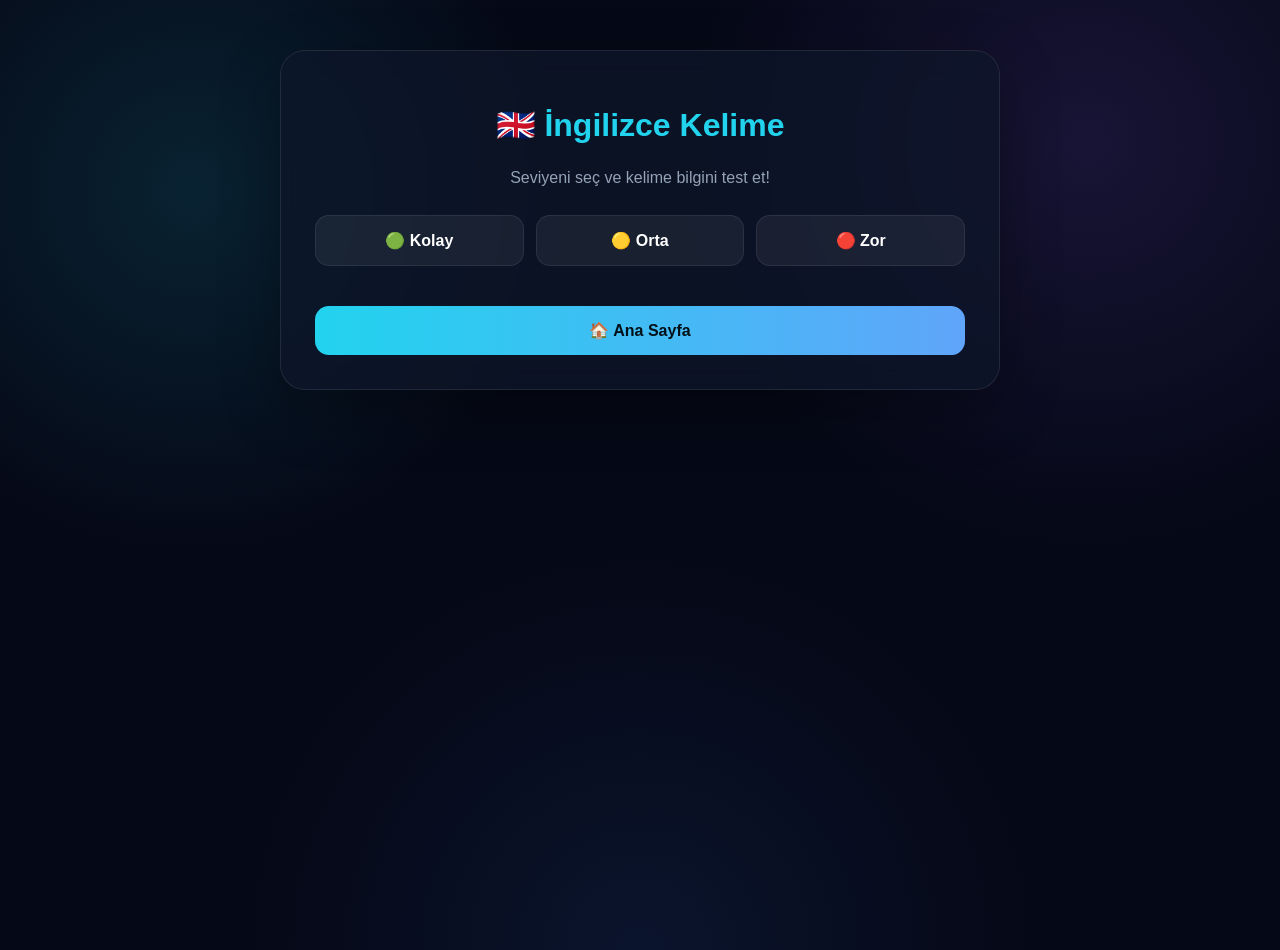
==== english.html @ bf7d25d9 "İlk sürüm" ====
<!DOCTYPE html>
<html lang="tr">
<head>
<meta charset="UTF-8">
<meta
    name="viewport"
    content="width=device-width, initial-scale=1.0">
<title>İngilizce Kelime 🇬🇧</title>
<link
    rel="stylesheet"
    href="style.css">
<style>
.level-select {
    display: grid;
    grid-template-columns: repeat(3, 1fr);
    gap: 12px;
    margin: 25px 0;
}
.level-btn {
    background: rgba(255,255,255,0.06);
    color: white;
    border: 1px solid rgba(255,255,255,0.08);
}
.level-btn:hover {
    border-color: #22d3ee;
    background: rgba(34,211,238,0.10);
}
.level-btn.active {
    background: linear-gradient(
        90deg,
        #22d3ee,
        #60a5fa
    );
    color: #031018;
}
.word-box {
    text-align: center;
    padding: 30px 20px;
    margin-bottom: 25px;
    border-radius: 20px;
    background: rgba(255,255,255,0.045);
    border: 1px solid rgba(255,255,255,0.08);
}
.word {
    font-size: 38px;
    font-weight: 800;
    color: #22d3ee;
}
.word-info {
    color: #94a3b8;
    margin-top: 8px;
}
@media (max-width: 600px) {
    .level-select {
        grid-template-columns: 1fr;
    }
    .word {
        font-size: 32px;
    }
}
</style>
</head>
<body>
<div class="game-container">
<!-- SEVİYE SEÇİMİ -->
<div id="levelScreen">
    <h1>🇬🇧 İngilizce Kelime</h1>
    <p
        style="
        text-align:center;
        color:#94a3b8;
        line-height:1.5;
        ">
        Seviyeni seç ve kelime bilgini test et!
    </p>
    <div class="level-select">
        <button
            class="level-btn"
            onclick="setLevel('easy', this)">
            🟢 Kolay
        </button>
        <button
            class="level-btn"
            onclick="setLevel('medium', this)">
            🟡 Orta
        </button>
        <button
            class="level-btn"
            onclick="setLevel('hard', this)">
            🔴 Zor
        </button>
    </div>
    <button
        class="home"
        onclick="location.href='index.html'">
        🏠 Ana Sayfa
    </button>
</div>
<!-- OYUN -->
<div
    id="quiz"
    class="hidden">
<h1>🇬🇧 İngilizce Kelime</h1>
<div class="top">
    <span id="questionNumber">
        Soru 1 / 10
    </span>
    <span id="scoreText">
        Skor: 0
    </span>
</div>
<div class="progress-bg">
    <div
        class="progress"
        id="progress">
    </div>
</div>
<div class="word-box">
    <div
        class="word"
        id="word">
    </div>
    <div class="word-info">
        Türkçe anlamını seç
    </div>
</div>
<div
    class="answers"
    id="answers">
</div>
<div id="feedback"></div>
<button
    id="nextBtn"
    class="next-btn hidden"
    onclick="nextQuestion()">
    Sonraki Soru →
</button>
</div>
<!-- SONUÇ -->
<div
    id="result"
    class="result hidden">
<h1>🇬🇧 Quiz Bitti!</h1>
<div
    class="final-score"
    id="finalScore">
    0 / 10
</div>
<p id="message"></p>
<p class="record">
    🏆 En yüksek skorun:
    <span id="highScore">
        0
    </span>
    / 10
</p>
<button
    class="restart"
    onclick="restartQuiz()">
    🔄 Tekrar Oyna
</button>
<button
    class="home"
    onclick="location.href='index.html'">
    🏠 Ana Sayfa
</button>
</div>
</div>
<script>
const words = {
    easy: [
        {
            word: "Apple",
            answers: [
                "Elma",
                "Masa",
                "Kapı",
                "Kalem"
            ],
            correct: "Elma"
        },
        {
            word: "House",
            answers: [
                "Araba",
                "Ev",
                "Okul",
                "Bahçe"
            ],
            correct: "Ev"
        },
        {
            word: "Water",
            answers: [
                "Su",
                "Ateş",
                "Hava",
                "Toprak"
            ],
            correct: "Su"
        },
        {
            word: "Book",
            answers: [
                "Kitap",
                "Defter",
                "Telefon",
                "Çanta"
            ],
            correct: "Kitap"
        },
        {
            word: "Friend",
            answers: [
                "Öğretmen",
                "Arkadaş",
                "Komşu",
                "Doktor"
            ],
            correct: "Arkadaş"
        },
        {
            word: "Morning",
            answers: [
                "Akşam",
                "Gece",
                "Sabah",
                "Öğle"
            ],
            correct: "Sabah"
        },
        {
            word: "Happy",
            answers: [
                "Üzgün",
                "Mutlu",
                "Kızgın",
                "Yorgun"
            ],
            correct: "Mutlu"
        },
        {
            word: "Fast",
            answers: [
                "Yavaş",
                "Büyük",
                "Hızlı",
                "Küçük"
            ],
            correct: "Hızlı"
        },
        {
            word: "School",
            answers: [
                "Hastane",
                "Ev",
                "Okul",
                "Market"
            ],
            correct: "Okul"
        },
        {
            word: "Beautiful",
            answers: [
                "Güzel",
                "Çirkin",
                "Soğuk",
                "Eski"
            ],
            correct: "Güzel"
        }
    ],
    medium: [
        {
            word: "Improve",
            answers: [
                "Geliştirmek",
                "Kaybetmek",
                "Unutmak",
                "Beklemek"
            ],
            correct: "Geliştirmek"
        },
        {
            word: "Reliable",
            answers: [
                "Tehlikeli",
                "Güvenilir",
                "Pahalı",
                "Gürültülü"
            ],
            correct: "Güvenilir"
        },
        {
            word: "Although",
            answers: [
                "Çünkü",
                "Eğer",
                "Rağmen",
                "Sonra"
            ],
            correct: "Rağmen"
        },
        {
            word: "Achievement",
            answers: [
                "Başarı",
                "Başlangıç",
                "Hata",
                "Karar"
            ],
            correct: "Başarı"
        },
        {
            word: "Environment",
            answers: [
                "Çevre",
                "Hükümet",
                "Ekonomi",
                "Toplum"
            ],
            correct: "Çevre"
        },
        {
            word: "Eventually",
            answers: [
                "Aniden",
                "Sonunda",
                "Nadiren",
                "Asla"
            ],
            correct: "Sonunda"
        },
        {
            word: "Require",
            answers: [
                "Reddetmek",
                "Gerektirmek",
                "Övmek",
                "Taşımak"
            ],
            correct: "Gerektirmek"
        },
        {
            word: "Accurate",
            answers: [
                "Doğru",
                "Gizli",
                "Zor",
                "Yavaş"
            ],
            correct: "Doğru"
        },
        {
            word: "Concern",
            answers: [
                "Endişe",
                "Ödül",
                "Fırsat",
                "Tavsiye"
            ],
            correct: "Endişe"
        },
        {
            word: "Determine",
            answers: [
                "Belirlemek",
                "Kaçmak",
                "Kapatmak",
                "Paylaşmak"
            ],
            correct: "Belirlemek"
        }
    ],
    hard: [
        {
            word: "Ambiguous",
            answers: [
                "Belirsiz",
                "Tehlikeli",
                "Gereksiz",
                "Kesin"
            ],
            correct: "Belirsiz"
        },
        {
            word: "Nevertheless",
            answers: [
                "Bu nedenle",
                "Bununla birlikte",
                "Örneğin",
                "Sonuç olarak"
            ],
            correct: "Bununla birlikte"
        },
        {
            word: "Reluctant",
            answers: [
                "İsteksiz",
                "Kararlı",
                "Meraklı",
                "Cesur"
            ],
            correct: "İsteksiz"
        },
        {
            word: "Substantial",
            answers: [
                "Önemsiz",
                "Önemli ölçüde",
                "Geçici",
                "Gizli"
            ],
            correct: "Önemli ölçüde"
        },
        {
            word: "Inevitable",
            answers: [
                "Kaçınılmaz",
                "İmkânsız",
                "Geçici",
                "Şüpheli"
            ],
            correct: "Kaçınılmaz"
        },
        {
            word: "Controversial",
            answers: [
                "Tartışmalı",
                "Kesin",
                "Geleneksel",
                "Basit"
            ],
            correct: "Tartışmalı"
        },
        {
            word: "Meticulous",
            answers: [
                "Dikkatsiz",
                "Titiz",
                "Kızgın",
                "Şaşkın"
            ],
            correct: "Titiz"
        },
        {
            word: "Convey",
            answers: [
                "İletmek",
                "Gizlemek",
                "Reddetmek",
                "Unutmak"
            ],
            correct: "İletmek"
        },
        {
            word: "Predominantly",
            answers: [
                "Tamamen",
                "Büyük ölçüde",
                "Nadiren",
                "Kesinlikle"
            ],
            correct: "Büyük ölçüde"
        },
        {
            word: "Deteriorate",
            answers: [
                "İyileşmek",
                "Kötüleşmek",
                "Değiştirmek",
                "Başlamak"
            ],
            correct: "Kötüleşmek"
        }
    ]
};
let selectedLevel = "";
let currentQuestion = 0;
let score = 0;
let answered = false;
function setLevel(level, button) {
    selectedLevel = level;
    currentQuestion = 0;
    score = 0;
    document
        .querySelectorAll(".level-btn")
        .forEach(btn => {
            btn.classList.remove("active");
        });
    button.classList.add("active");
    document
        .getElementById("levelScreen")
        .classList
        .add("hidden");
    document
        .getElementById("quiz")
        .classList
        .remove("hidden");
    loadQuestion();
}
function loadQuestion() {
    answered = false;
    document
        .getElementById("nextBtn")
        .classList
        .add("hidden");
    document
        .getElementById("feedback")
        .textContent = "";
    const q =
        words[selectedLevel][currentQuestion];
    document
        .getElementById("questionNumber")
        .textContent =
        `Soru ${currentQuestion + 1} / 10`;
    document
        .getElementById("scoreText")
        .textContent =
        `Skor: ${score}`;
    document
        .getElementById("progress")
        .style.width =
        `${(currentQuestion / 10) * 100}%`;
    document
        .getElementById("word")
        .textContent =
        q.word;
    const answers =
        document.getElementById("answers");
    answers.innerHTML = "";
    q.answers.forEach(answer => {
        const button =
            document.createElement("button");
        button.textContent =
            answer;
        button.classList.add("answer");
        button.onclick =
            () => checkAnswer(button, answer);
        answers.appendChild(button);
    });
}
function checkAnswer(button, answer) {
    if (answered) return;
    answered = true;
    const q =
        words[selectedLevel][currentQuestion];
    document
        .querySelectorAll(".answer")
        .forEach(btn => {
            if (
                btn.textContent === q.correct
            ) {
                btn.classList.add("correct");
            }
        });
    if (answer === q.correct) {
        score++;
        button.classList.add("correct");
        document
            .getElementById("feedback")
            .textContent =
            "✅ Doğru!";
    } else {
        button.classList.add("wrong");
        document
            .getElementById("feedback")
            .textContent =
            `❌ Yanlış! Doğru cevap: ${q.correct}`;
    }
    document
        .getElementById("scoreText")
        .textContent =
        `Skor: ${score}`;
    document
        .getElementById("nextBtn")
        .classList
        .remove("hidden");
}
function nextQuestion() {
    currentQuestion++;
    if (currentQuestion >= 10) {
        showResult();
    } else {
        loadQuestion();
    }
}
function showResult() {
    document
        .getElementById("quiz")
        .classList
        .add("hidden");
    document
        .getElementById("result")
        .classList
        .remove("hidden");
    document
        .getElementById("finalScore")
        .textContent =
        `${score} / 10`;
    let message = "";
    if (score === 10) {
        message =
            "🔥 Mükemmel! Hepsini bildin!";
    } else if (score >= 8) {
        message =
            "🏆 Çok iyi! İngilizcen sağlam.";
    } else if (score >= 6) {
        message =
            "👏 Güzel skor!";
    } else if (score >= 4) {
        message =
            "🙂 Fena değil! Biraz daha pratik yap.";
    } else {
        message =
            "😄 Bir tur daha dene!";
    }
    document
        .getElementById("message")
        .textContent =
        message;
    const storageKey =
        "englishHighScore_" +
        selectedLevel;
    let highScore =
        Number(
            localStorage.getItem(storageKey)
        ) || 0;
    if (score > highScore) {
        highScore = score;
        localStorage.setItem(
            storageKey,
            highScore
        );
    }
    document
        .getElementById("highScore")
        .textContent =
        highScore;
}
function restartQuiz() {
    currentQuestion = 0;
    score = 0;
    document
        .getElementById("result")
        .classList
        .add("hidden");
    document
        .getElementById("levelScreen")
        .classList
        .remove("hidden");
    document
        .querySelectorAll(".level-btn")
        .forEach(btn => {
            btn.classList.remove("active");
        });
}
</script>
</body>
</html>
---- style.css ----
* {
    box-sizing: border-box;
}

:root {
    --bg: #050816;
    --card: rgba(15, 23, 42, 0.72);
    --card-hover: rgba(20, 35, 60, 0.9);
    --text: #f8fafc;
    --muted: #94a3b8;
    --cyan: #22d3ee;
    --blue: #3b82f6;
    --purple: #8b5cf6;
    --border: rgba(255,255,255,0.09);
}

body {
    margin: 0;
    min-height: 100vh;
    font-family: Arial, sans-serif;
    color: var(--text);

    background:
        radial-gradient(circle at 15% 20%, rgba(34,211,238,0.13), transparent 28%),
        radial-gradient(circle at 85% 15%, rgba(139,92,246,0.14), transparent 30%),
        radial-gradient(circle at 50% 100%, rgba(59,130,246,0.10), transparent 35%),
        var(--bg);
}


/* ANA CONTAINER */

.container {
    width: 92%;
    max-width: 1100px;
    margin: auto;
}


/* HEADER */

header {
    text-align: center;
    padding: 70px 0 45px;
}

header h1 {
    margin: 0;
    font-size: 52px;
    font-weight: 800;

    background: linear-gradient(
        90deg,
        var(--cyan),
        #60a5fa,
        var(--purple)
    );

    -webkit-background-clip: text;
    -webkit-text-fill-color: transparent;
}

header p {
    margin-top: 15px;
    color: var(--muted);
    font-size: 18px;
}


/* REKORLAR */

.stats {
    display: grid;
    grid-template-columns: repeat(3, 1fr);
    gap: 18px;
    margin-bottom: 45px;
}

.stat {
    padding: 23px;
    border-radius: 18px;

    background: var(--card);
    border: 1px solid var(--border);

    backdrop-filter: blur(12px);

    transition: 0.25s;
}

.stat:hover {
    transform: translateY(-4px);
    border-color: rgba(34,211,238,0.35);
}

.stat-title {
    color: var(--muted);
    font-size: 14px;
}

.stat-value {
    margin-top: 8px;
    font-size: 27px;
    font-weight: 800;
    color: var(--cyan);
}


/* BÖLÜM BAŞLIĞI */

.section-title {
    margin-bottom: 22px;
    font-size: 28px;
}


/* OYUN GRID */

.games {
    display: grid;
    grid-template-columns: repeat(2, 1fr);
    gap: 22px;
}


/* OYUN KARTI */

.card {
    position: relative;
    overflow: hidden;

    padding: 30px;
    min-height: 230px;

    border-radius: 24px;

    background: var(--card);
    border: 1px solid var(--border);

    backdrop-filter: blur(14px);

    cursor: pointer;

    transition:
        transform 0.25s ease,
        border-color 0.25s ease,
        background 0.25s ease,
        box-shadow 0.25s ease;
}


/* Kartın ışık efekti */

.card::before {
    content: "";
    position: absolute;

    width: 160px;
    height: 160px;

    right: -70px;
    top: -70px;

    border-radius: 50%;

    background: rgba(34,211,238,0.10);

    filter: blur(10px);

    transition: 0.3s;
}


/* Hover */

.card:hover {
    transform: translateY(-8px) scale(1.01);

    background: var(--card-hover);

    border-color: rgba(34,211,238,0.45);

    box-shadow:
        0 20px 50px rgba(0,0,0,0.35),
        0 0 25px rgba(34,211,238,0.08);
}

.card:hover::before {
    transform: scale(1.7);
}


/* İKON */

.icon {
    position: relative;
    z-index: 1;

    width: 68px;
    height: 68px;

    display: flex;
    align-items: center;
    justify-content: center;

    border-radius: 18px;

    background: rgba(255,255,255,0.06);

    font-size: 38px;

    margin-bottom: 18px;

    transition: 0.25s;
}

.card:hover .icon {
    transform: scale(1.08) rotate(-3deg);
}


/* KART YAZILARI */

.card h2 {
    position: relative;
    z-index: 1;

    margin: 0 0 10px;

    font-size: 23px;
}

.card p {
    position: relative;
    z-index: 1;

    margin: 0;

    color: var(--muted);

    line-height: 1.55;

    max-width: 500px;
}

.card span {
    position: relative;
    z-index: 1;

    display: inline-block;

    margin-top: 18px;

    color: var(--cyan);

    font-weight: bold;

    transition: 0.2s;
}

.card:hover span {
    transform: translateX(5px);
}


/* YAKINDA */

.coming {
    margin-top: 30px;
    padding: 28px;

    text-align: center;

    border-radius: 20px;

    background: rgba(15,23,42,0.55);

    border: 1px dashed rgba(148,163,184,0.25);

    color: var(--muted);
}


/* FOOTER */

footer {
    text-align: center;
    padding: 50px 0 25px;

    color: #64748b;

    font-size: 14px;
}


/* OYUN SAYFALARI */

.game-container {
    width: 92%;
    max-width: 720px;

    margin: 50px auto;

    padding: 34px;

    border-radius: 25px;

    background: var(--card);

    border: 1px solid var(--border);

    backdrop-filter: blur(14px);

    box-shadow:
        0 20px 60px rgba(0,0,0,0.30);
}

.game-container h1 {
    color: var(--cyan);
    text-align: center;
}


/* ÜST BİLGİ */

.top {
    display: flex;
    justify-content: space-between;

    margin-bottom: 15px;

    color: var(--muted);
}


/* PROGRESS */

.progress-bg {
    width: 100%;
    height: 9px;

    background: rgba(255,255,255,0.07);

    border-radius: 20px;

    overflow: hidden;

    margin-bottom: 28px;
}

.progress {
    height: 100%;
    width: 0;

    background: linear-gradient(
        90deg,
        var(--cyan),
        var(--blue),
        var(--purple)
    );

    transition: width 0.3s ease;
}


/* SORU */

#question {
    font-size: 23px;
    line-height: 1.45;
    margin-bottom: 23px;
}


/* BUTONLAR */

button {
    border: none;
    border-radius: 14px;

    padding: 15px;

    font-size: 16px;
    font-weight: bold;

    cursor: pointer;

    transition: 0.2s;
}

button:hover {
    transform: translateY(-2px);
}

.answer {
    width: 100%;

    margin-bottom: 11px;

    text-align: left;

    color: white;

    background: rgba(255,255,255,0.06);

    border: 1px solid rgba(255,255,255,0.07);
}

.answer:hover {
    background: rgba(34,211,238,0.10);
    border-color: rgba(34,211,238,0.3);
}

.correct {
    background: #15803d !important;
}

.wrong {
    background: #b91c1c !important;
}


/* INPUT */

input {
    width: 100%;

    padding: 16px;

    border-radius: 14px;

    border: 1px solid var(--border);

    background: rgba(255,255,255,0.06);

    color: white;

    font-size: 17px;

    outline: none;
}

input:focus {
    border-color: var(--cyan);

    box-shadow:
        0 0 0 3px rgba(34,211,238,0.08);
}


/* FEEDBACK */

#feedback {
    min-height: 28px;

    text-align: center;

    margin: 15px 0;

    font-weight: bold;
}


/* GENEL BUTONLAR */

.next-btn,
.restart,
.home,
.guess-btn {
    width: 100%;

    margin-top: 15px;

    color: #031018;

    background: linear-gradient(
        90deg,
        var(--cyan),
        #60a5fa
    );
}


/* SONUÇ */

.result {
    text-align: center;
}

.result h2 {
    color: var(--cyan);
    font-size: 34px;
}

.final-score,
.score {
    font-size: 52px;
    font-weight: 800;

    margin: 22px 0;
}

.record {
    color: #fbbf24;
}


/* İPUÇLARI */

.clue-box,
.cast-box {
    padding: 26px;

    margin-bottom: 20px;

    border-radius: 18px;

    background: rgba(255,255,255,0.045);

    border: 1px solid var(--border);
}

.clue-title,
.cast-title {
    text-align: center;

    color: var(--cyan);

    margin-bottom: 15px;
}

.clue {
    text-align: center;

    font-size: 21px;

    line-height: 1.5;
}

.actor {
    padding: 16px;

    margin-bottom: 10px;

    border-radius: 13px;

    text-align: center;

    background: rgba(255,255,255,0.06);
}


/* GİZLE */

.hidden {
    display: none;
}


/* MOBİL */

@media (max-width: 700px) {

    header {
        padding: 45px 0 30px;
    }

    header h1 {
        font-size: 38px;
    }

    .stats {
        grid-template-columns: 1fr;
    }

    .games {
        grid-template-columns: 1fr;
    }

    .game-container {
        margin: 20px auto;
        padding: 23px;
    }

    #question {
        font-size: 20px;
    }

}
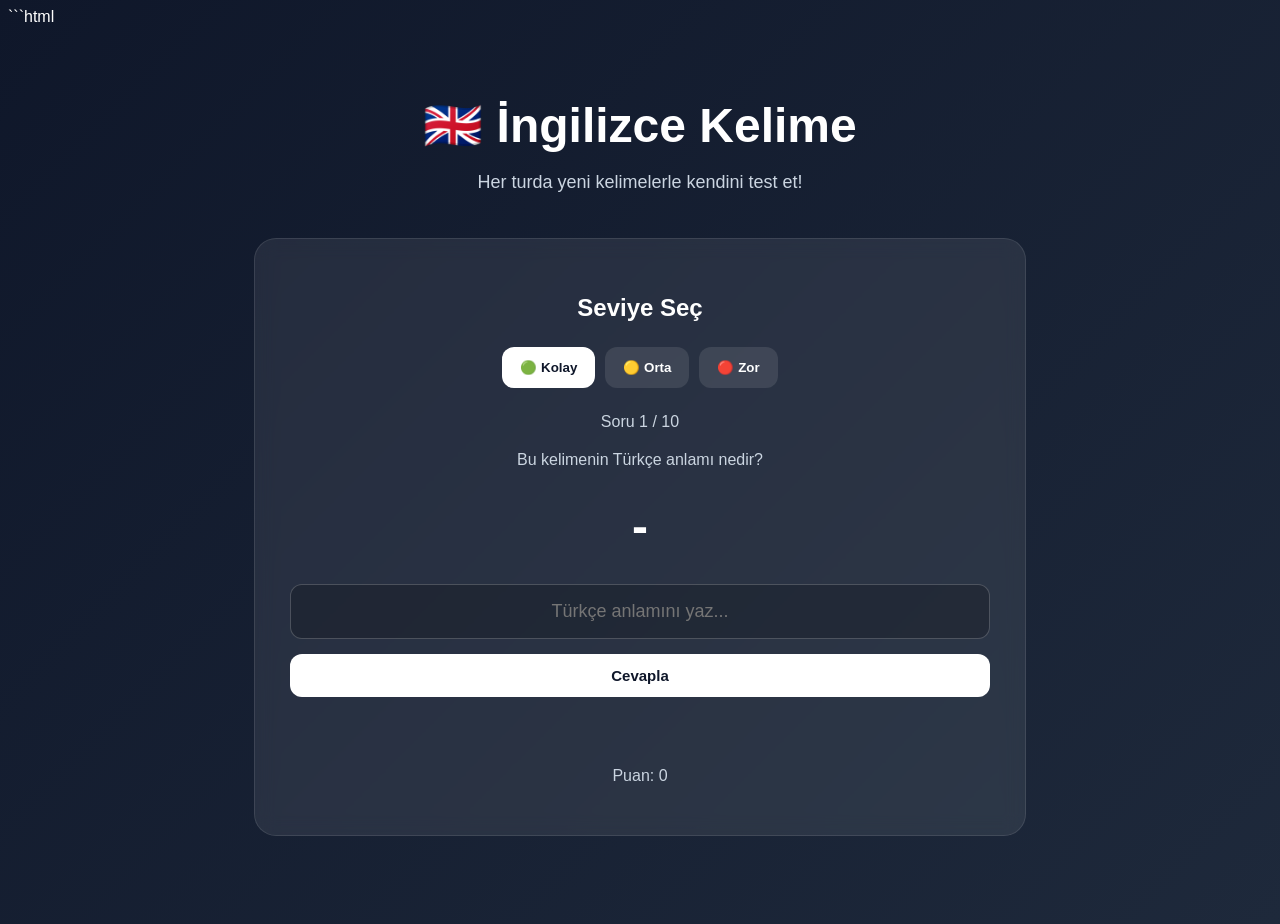
==== commit 67654953: "Yeni oyunlar eklendi" ====
--- a/english.html
+++ b/english.html
@@ -1,660 +1,422 @@
+```html
 <!DOCTYPE html>
 <html lang="tr">
+
 <head>
-<meta charset="UTF-8">
-<meta
-    name="viewport"
-    content="width=device-width, initial-scale=1.0">
-<title>İngilizce Kelime 🇬🇧</title>
-<link
-    rel="stylesheet"
-    href="style.css">
-<style>
-.level-select {
-    display: grid;
-    grid-template-columns: repeat(3, 1fr);
-    gap: 12px;
-    margin: 25px 0;
+    <meta charset="UTF-8">
+    <meta name="viewport" content="width=device-width, initial-scale=1.0">
+
+    <title>İngilizce Kelime 🇬🇧</title>
+
+    <link rel="stylesheet" href="style.css">
+
+    <style>
+        .game-box {
+            max-width: 700px;
+            margin: 40px auto;
+            padding: 35px;
+            text-align: center;
+            background: rgba(255,255,255,0.08);
+            border: 1px solid rgba(255,255,255,0.1);
+            border-radius: 22px;
+            backdrop-filter: blur(10px);
+        }
+
+        .levels {
+            display: flex;
+            justify-content: center;
+            gap: 10px;
+            flex-wrap: wrap;
+            margin: 25px 0;
+        }
+
+        .level-btn,
+        .main-btn {
+            padding: 13px 18px;
+            border: none;
+            border-radius: 12px;
+            cursor: pointer;
+            font-weight: bold;
+        }
+
+        .level-btn {
+            background: rgba(255,255,255,0.1);
+            color: white;
+        }
+
+        .level-btn.active {
+            background: white;
+            color: #0f172a;
+        }
+
+        .progress {
+            color: #cbd5e1;
+            margin-bottom: 20px;
+        }
+
+        .word {
+            font-size: 48px;
+            font-weight: bold;
+            margin: 30px 0;
+        }
+
+        .question {
+            color: #cbd5e1;
+            margin-bottom: 20px;
+        }
+
+        #answerInput {
+            width: 100%;
+            padding: 16px;
+            border-radius: 12px;
+            border: 1px solid rgba(255,255,255,0.2);
+            background: rgba(0,0,0,0.2);
+            color: white;
+            font-size: 18px;
+            text-align: center;
+            outline: none;
+        }
+
+        #answerInput:focus {
+            border-color: white;
+        }
+
+        .main-btn {
+            margin-top: 15px;
+            width: 100%;
+            background: white;
+            color: #0f172a;
+            font-size: 15px;
+        }
+
+        #feedback {
+            min-height: 30px;
+            margin-top: 20px;
+            font-size: 18px;
+            font-weight: bold;
+        }
+
+        #nextBtn {
+            display: none;
+        }
+
+        .score {
+            margin-top: 20px;
+            color: #cbd5e1;
+        }
+
+        .remaining {
+            margin-top: 15px;
+            color: #94a3b8;
+            font-size: 14px;
+        }
+
+        #result {
+            display: none;
+        }
+
+        #finalScore {
+            font-size: 50px;
+            font-weight: bold;
+            margin: 20px 0;
+        }
+    </style>
+</head>
+
+<body>
+
+<div class="container">
+
+    <header>
+        <h1>🇬🇧 İngilizce Kelime</h1>
+        <p>Her turda yeni kelimelerle kendini test et!</p>
+    </header>
+
+    <div class="game-box">
+
+        <div id="gameArea">
+
+            <h2>Seviye Seç</h2>
+
+            <div class="levels">
+
+                <button class="level-btn active" data-level="easy">
+                    🟢 Kolay
+                </button>
+
+                <button class="level-btn" data-level="medium">
+                    🟡 Orta
+                </button>
+
+                <button class="level-btn" data-level="hard">
+                    🔴 Zor
+                </button>
+
+            </div>
+
+            <div class="progress" id="progress">
+                Soru 1 / 10
+            </div>
+
+            <div class="question">
+                Bu kelimenin Türkçe anlamı nedir?
+            </div>
+
+            <div class="word" id="word">
+                -
+            </div>
+
+            <form id="answerForm">
+
+                <input
+                    id="answerInput"
+                    type="text"
+                    placeholder="Türkçe anlamını yaz..."
+                    autocomplete="off"
+                    required>
+
+                <button
+                    class="main-btn"
+                    type="submit">
+                    Cevapla
+                </button>
+
+            </form>
+
+            <div id="feedback"></div>
+
+            <button
+                class="main-btn"
+                id="nextBtn"
+                type="button">
+                Sonraki Kelime →
+            </button>
+
+            <div class="score">
+                Puan: <span id="score">0</span>
+            </div>
+
+            <div class="remaining" id="remaining"></div>
+
+        </div>
+
+
+        <div id="result">
+
+            <h2>🎉 Tur Bitti!</h2>
+
+            <div id="finalScore">
+                0 / 10
+            </div>
+
+            <p id="finalMessage"></p>
+
+            <button
+                class="main-btn"
+                id="restartBtn"
+                type="button">
+                🔄 Yeni Tur
+            </button>
+
+            <button
+                class="main-btn"
+                type="button"
+                onclick="location.href='index.html'">
+                🏠 Ana Sayfa
+            </button>
+
+        </div>
+
+    </div>
+
+</div>
+
+
+<!-- ÖNCE VERİ DOSYASI -->
+
+<script src="data.js"></script>
+
+
+<!-- SONRA OYUN KODU -->
+
+<script>
+
+let level = "easy";
+let words = [];
+let current = 0;
+let score = 0;
+let answered = false;
+
+
+/* KELİMELERİ KARIŞTIR */
+
+function shuffle(array) {
+
+    const result = [...array];
+
+    for (let i = result.length - 1; i > 0; i--) {
+
+        const j =
+            Math.floor(Math.random() * (i + 1));
+
+        [result[i], result[j]] =
+            [result[j], result[i]];
+    }
+
+    return result;
 }
-.level-btn {
-    background: rgba(255,255,255,0.06);
-    color: white;
-    border: 1px solid rgba(255,255,255,0.08);
-}
-.level-btn:hover {
-    border-color: #22d3ee;
-    background: rgba(34,211,238,0.10);
-}
-.level-btn.active {
-    background: linear-gradient(
-        90deg,
-        #22d3ee,
-        #60a5fa
-    );
-    color: #031018;
-}
-.word-box {
-    text-align: center;
-    padding: 30px 20px;
-    margin-bottom: 25px;
-    border-radius: 20px;
-    background: rgba(255,255,255,0.045);
-    border: 1px solid rgba(255,255,255,0.08);
-}
-.word {
-    font-size: 38px;
-    font-weight: 800;
-    color: #22d3ee;
-}
-.word-info {
-    color: #94a3b8;
-    margin-top: 8px;
-}
-@media (max-width: 600px) {
-    .level-select {
-        grid-template-columns: 1fr;
-    }
-    .word {
-        font-size: 32px;
+
+
+/* DAHA ÖNCE GÖRÜLEN KELİMELER */
+
+function getSeenWords() {
+
+    const saved =
+        localStorage.getItem(
+            "englishSeen_" + level
+        );
+
+    if (!saved) return [];
+
+    try {
+        return JSON.parse(saved);
+    } catch {
+        return [];
     }
 }
-</style>
-</head>
-<body>
-<div class="game-container">
-<!-- SEVİYE SEÇİMİ -->
-<div id="levelScreen">
-    <h1>🇬🇧 İngilizce Kelime</h1>
-    <p
-        style="
-        text-align:center;
-        color:#94a3b8;
-        line-height:1.5;
-        ">
-        Seviyeni seç ve kelime bilgini test et!
-    </p>
-    <div class="level-select">
-        <button
-            class="level-btn"
-            onclick="setLevel('easy', this)">
-            🟢 Kolay
-        </button>
-        <button
-            class="level-btn"
-            onclick="setLevel('medium', this)">
-            🟡 Orta
-        </button>
-        <button
-            class="level-btn"
-            onclick="setLevel('hard', this)">
-            🔴 Zor
-        </button>
-    </div>
-    <button
-        class="home"
-        onclick="location.href='index.html'">
-        🏠 Ana Sayfa
-    </button>
-</div>
-<!-- OYUN -->
-<div
-    id="quiz"
-    class="hidden">
-<h1>🇬🇧 İngilizce Kelime</h1>
-<div class="top">
-    <span id="questionNumber">
-        Soru 1 / 10
-    </span>
-    <span id="scoreText">
-        Skor: 0
-    </span>
-</div>
-<div class="progress-bg">
-    <div
-        class="progress"
-        id="progress">
-    </div>
-</div>
-<div class="word-box">
-    <div
-        class="word"
-        id="word">
-    </div>
-    <div class="word-info">
-        Türkçe anlamını seç
-    </div>
-</div>
-<div
-    class="answers"
-    id="answers">
-</div>
-<div id="feedback"></div>
-<button
-    id="nextBtn"
-    class="next-btn hidden"
-    onclick="nextQuestion()">
-    Sonraki Soru →
-</button>
-</div>
-<!-- SONUÇ -->
-<div
-    id="result"
-    class="result hidden">
-<h1>🇬🇧 Quiz Bitti!</h1>
-<div
-    class="final-score"
-    id="finalScore">
-    0 / 10
-</div>
-<p id="message"></p>
-<p class="record">
-    🏆 En yüksek skorun:
-    <span id="highScore">
-        0
-    </span>
-    / 10
-</p>
-<button
-    class="restart"
-    onclick="restartQuiz()">
-    🔄 Tekrar Oyna
-</button>
-<button
-    class="home"
-    onclick="location.href='index.html'">
-    🏠 Ana Sayfa
-</button>
-</div>
-</div>
-<script>
-const words = {
-    easy: [
-        {
-            word: "Apple",
-            answers: [
-                "Elma",
-                "Masa",
-                "Kapı",
-                "Kalem"
-            ],
-            correct: "Elma"
-        },
-        {
-            word: "House",
-            answers: [
-                "Araba",
-                "Ev",
-                "Okul",
-                "Bahçe"
-            ],
-            correct: "Ev"
-        },
-        {
-            word: "Water",
-            answers: [
-                "Su",
-                "Ateş",
-                "Hava",
-                "Toprak"
-            ],
-            correct: "Su"
-        },
-        {
-            word: "Book",
-            answers: [
-                "Kitap",
-                "Defter",
-                "Telefon",
-                "Çanta"
-            ],
-            correct: "Kitap"
-        },
-        {
-            word: "Friend",
-            answers: [
-                "Öğretmen",
-                "Arkadaş",
-                "Komşu",
-                "Doktor"
-            ],
-            correct: "Arkadaş"
-        },
-        {
-            word: "Morning",
-            answers: [
-                "Akşam",
-                "Gece",
-                "Sabah",
-                "Öğle"
-            ],
-            correct: "Sabah"
-        },
-        {
-            word: "Happy",
-            answers: [
-                "Üzgün",
-                "Mutlu",
-                "Kızgın",
-                "Yorgun"
-            ],
-            correct: "Mutlu"
-        },
-        {
-            word: "Fast",
-            answers: [
-                "Yavaş",
-                "Büyük",
-                "Hızlı",
-                "Küçük"
-            ],
-            correct: "Hızlı"
-        },
-        {
-            word: "School",
-            answers: [
-                "Hastane",
-                "Ev",
-                "Okul",
-                "Market"
-            ],
-            correct: "Okul"
-        },
-        {
-            word: "Beautiful",
-            answers: [
-                "Güzel",
-                "Çirkin",
-                "Soğuk",
-                "Eski"
-            ],
-            correct: "Güzel"
-        }
-    ],
-    medium: [
-        {
-            word: "Improve",
-            answers: [
-                "Geliştirmek",
-                "Kaybetmek",
-                "Unutmak",
-                "Beklemek"
-            ],
-            correct: "Geliştirmek"
-        },
-        {
-            word: "Reliable",
-            answers: [
-                "Tehlikeli",
-                "Güvenilir",
-                "Pahalı",
-                "Gürültülü"
-            ],
-            correct: "Güvenilir"
-        },
-        {
-            word: "Although",
-            answers: [
-                "Çünkü",
-                "Eğer",
-                "Rağmen",
-                "Sonra"
-            ],
-            correct: "Rağmen"
-        },
-        {
-            word: "Achievement",
-            answers: [
-                "Başarı",
-                "Başlangıç",
-                "Hata",
-                "Karar"
-            ],
-            correct: "Başarı"
-        },
-        {
-            word: "Environment",
-            answers: [
-                "Çevre",
-                "Hükümet",
-                "Ekonomi",
-                "Toplum"
-            ],
-            correct: "Çevre"
-        },
-        {
-            word: "Eventually",
-            answers: [
-                "Aniden",
-                "Sonunda",
-                "Nadiren",
-                "Asla"
-            ],
-            correct: "Sonunda"
-        },
-        {
-            word: "Require",
-            answers: [
-                "Reddetmek",
-                "Gerektirmek",
-                "Övmek",
-                "Taşımak"
-            ],
-            correct: "Gerektirmek"
-        },
-        {
-            word: "Accurate",
-            answers: [
-                "Doğru",
-                "Gizli",
-                "Zor",
-                "Yavaş"
-            ],
-            correct: "Doğru"
-        },
-        {
-            word: "Concern",
-            answers: [
-                "Endişe",
-                "Ödül",
-                "Fırsat",
-                "Tavsiye"
-            ],
-            correct: "Endişe"
-        },
-        {
-            word: "Determine",
-            answers: [
-                "Belirlemek",
-                "Kaçmak",
-                "Kapatmak",
-                "Paylaşmak"
-            ],
-            correct: "Belirlemek"
-        }
-    ],
-    hard: [
-        {
-            word: "Ambiguous",
-            answers: [
-                "Belirsiz",
-                "Tehlikeli",
-                "Gereksiz",
-                "Kesin"
-            ],
-            correct: "Belirsiz"
-        },
-        {
-            word: "Nevertheless",
-            answers: [
-                "Bu nedenle",
-                "Bununla birlikte",
-                "Örneğin",
-                "Sonuç olarak"
-            ],
-            correct: "Bununla birlikte"
-        },
-        {
-            word: "Reluctant",
-            answers: [
-                "İsteksiz",
-                "Kararlı",
-                "Meraklı",
-                "Cesur"
-            ],
-            correct: "İsteksiz"
-        },
-        {
-            word: "Substantial",
-            answers: [
-                "Önemsiz",
-                "Önemli ölçüde",
-                "Geçici",
-                "Gizli"
-            ],
-            correct: "Önemli ölçüde"
-        },
-        {
-            word: "Inevitable",
-            answers: [
-                "Kaçınılmaz",
-                "İmkânsız",
-                "Geçici",
-                "Şüpheli"
-            ],
-            correct: "Kaçınılmaz"
-        },
-        {
-            word: "Controversial",
-            answers: [
-                "Tartışmalı",
-                "Kesin",
-                "Geleneksel",
-                "Basit"
-            ],
-            correct: "Tartışmalı"
-        },
-        {
-            word: "Meticulous",
-            answers: [
-                "Dikkatsiz",
-                "Titiz",
-                "Kızgın",
-                "Şaşkın"
-            ],
-            correct: "Titiz"
-        },
-        {
-            word: "Convey",
-            answers: [
-                "İletmek",
-                "Gizlemek",
-                "Reddetmek",
-                "Unutmak"
-            ],
-            correct: "İletmek"
-        },
-        {
-            word: "Predominantly",
-            answers: [
-                "Tamamen",
-                "Büyük ölçüde",
-                "Nadiren",
-                "Kesinlikle"
-            ],
-            correct: "Büyük ölçüde"
-        },
-        {
-            word: "Deteriorate",
-            answers: [
-                "İyileşmek",
-                "Kötüleşmek",
-                "Değiştirmek",
-                "Başlamak"
-            ],
-            correct: "Kötüleşmek"
-        }
-    ]
-};
-let selectedLevel = "";
-let currentQuestion = 0;
-let score = 0;
-let answered = false;
-function setLevel(level, button) {
-    selectedLevel = level;
-    currentQuestion = 0;
-    score = 0;
-    document
-        .querySelectorAll(".level-btn")
-        .forEach(btn => {
-            btn.classList.remove("active");
-        });
-    button.classList.add("active");
-    document
-        .getElementById("levelScreen")
-        .classList
-        .add("hidden");
-    document
-        .getElementById("quiz")
-        .classList
-        .remove("hidden");
-    loadQuestion();
-}
-function loadQuestion() {
-    answered = false;
-    document
-        .getElementById("nextBtn")
-        .classList
-        .add("hidden");
-    document
-        .getElementById("feedback")
-        .textContent = "";
-    const q =
-        words[selectedLevel][currentQuestion];
-    document
-        .getElementById("questionNumber")
-        .textContent =
-        `Soru ${currentQuestion + 1} / 10`;
-    document
-        .getElementById("scoreText")
-        .textContent =
-        `Skor: ${score}`;
-    document
-        .getElementById("progress")
-        .style.width =
-        `${(currentQuestion / 10) * 100}%`;
-    document
-        .getElementById("word")
-        .textContent =
-        q.word;
-    const answers =
-        document.getElementById("answers");
-    answers.innerHTML = "";
-    q.answers.forEach(answer => {
-        const button =
-            document.createElement("button");
-        button.textContent =
-            answer;
-        button.classList.add("answer");
-        button.onclick =
-            () => checkAnswer(button, answer);
-        answers.appendChild(button);
-    });
-}
-function checkAnswer(button, answer) {
-    if (answered) return;
-    answered = true;
-    const q =
-        words[selectedLevel][currentQuestion];
-    document
-        .querySelectorAll(".answer")
-        .forEach(btn => {
-            if (
-                btn.textContent === q.correct
-            ) {
-                btn.classList.add("correct");
-            }
-        });
-    if (answer === q.correct) {
-        score++;
-        button.classList.add("correct");
-        document
-            .getElementById("feedback")
-            .textContent =
-            "✅ Doğru!";
-    } else {
-        button.classList.add("wrong");
-        document
-            .getElementById("feedback")
-            .textContent =
-            `❌ Yanlış! Doğru cevap: ${q.correct}`;
-    }
-    document
-        .getElementById("scoreText")
-        .textContent =
-        `Skor: ${score}`;
-    document
-        .getElementById("nextBtn")
-        .classList
-        .remove("hidden");
-}
-function nextQuestion() {
-    currentQuestion++;
-    if (currentQuestion >= 10) {
-        showResult();
-    } else {
-        loadQuestion();
+
+
+/* KELİMEYİ GÖRÜLDÜ OLARAK KAYDET */
+
+function markAsSeen(word) {
+
+    const seen = getSeenWords();
+
+    if (!seen.includes(word)) {
+
+        seen.push(word);
+
+        localStorage.setItem(
+            "englishSeen_" + level,
+            JSON.stringify(seen)
+        );
     }
 }
-function showResult() {
-    document
-        .getElementById("quiz")
-        .classList
-        .add("hidden");
-    document
-        .getElementById("result")
-        .classList
-        .remove("hidden");
-    document
-        .getElementById("finalScore")
+
+
+/* YENİ TUR OLUŞTUR */
+
+function createRound() {
+
+    const allWords =
+        englishWords[level];
+
+    let seen =
+        getSeenWords();
+
+
+    let available =
+        allWords.filter(word =>
+            !seen.includes(word[0])
+        );
+
+
+    /*
+       Yeterli yeni kelime varsa
+       sadece daha önce görülmeyenlerden seç.
+    */
+
+    if (available.length >= 10) {
+
+        words =
+            shuffle(available).slice(0, 10);
+
+    } else if (available.length > 0) {
+
+        /*
+           Son kalan kelimeleri kullan.
+        */
+
+        words =
+            shuffle(available);
+
+    } else {
+
+        /*
+           Bu seviyedeki bütün kelimeler
+           tüketildiyse yeni döngü başlat.
+        */
+
+        localStorage.removeItem(
+            "englishSeen_" + level
+        );
+
+        words =
+            shuffle([...allWords]).slice(0, 10);
+    }
+
+
+    /*
+       Seçilen kelimeleri kaydet.
+    */
+
+    words.forEach(word =>
+        markAsSeen(word[0])
+    );
+
+
+    updateRemaining();
+}
+
+
+/* KALAN KELİME SAYISI */
+
+function updateRemaining() {
+
+    const total =
+        englishWords[level].length;
+
+    const seen =
+        getSeenWords().length;
+
+    const remaining =
+        Math.max(0, total - seen);
+
+    document.getElementById("remaining")
         .textContent =
-        `${score} / 10`;
-    let message = "";
-    if (score === 10) {
-        message =
-            "🔥 Mükemmel! Hepsini bildin!";
-    } else if (score >= 8) {
-        message =
-            "🏆 Çok iyi! İngilizcen sağlam.";
-    } else if (score >= 6) {
-        message =
-            "👏 Güzel skor!";
-    } else if (score >= 4) {
-        message =
-            "🙂 Fena değil! Biraz daha pratik yap.";
-    } else {
-        message =
-            "😄 Bir tur daha dene!";
-    }
-    document
-        .getElementById("message")
+        `Bu seviyede daha önce görülmemiş ${remaining} kelime kaldı.`;
+}
+
+
+/* KELİMEYİ GÖSTER */
+
+function loadWord() {
+
+    answered = false;
+
+    const currentWord =
+        words[current];
+
+    document.getElementById("word")
         .textContent =
-        message;
-    const storageKey =
-        "englishHighScore_" +
-        selectedLevel;
-    let highScore =
-        Number(
-            localStorage.getItem(storageKey)
-        ) || 0;
-    if (score > highScore) {
-        highScore = score;
-        localStorage.setItem(
-            storageKey,
-            highScore
-        );
-    }
-    document
-        .getElementById("highScore")
+        currentWord[0];
+
+    document.getElementById("progress")
         .textContent =
-        highScore;
-}
-function restartQuiz() {
-    currentQuestion = 0;
-    score = 0;
-    document
-        .getElementById("result")
-        .classList
-        .add("hidden");
-    document
-        .getElementById("levelScreen")
-        .classList
-        .remove("hidden");
-    document
-        .querySelectorAll(".level-btn")
-        .forEach(btn => {
-            btn.classList.remove("active");
-        });
-}
-</script>
-</body>
-</html>+        `Soru ${current + 1} / ${words.length}`;
+
+    document.getElementById("answerInput")
+        .value = "";
+
+    document.getElementById("answerInput")
+        .disabled = false;
+
+    document.getElementById("feedback")
+        .textContent = "";
+
+    document.getElementById("nextBtn")
+        .style.display = "none";
+
+    document.getElementById("answerInput")
+        .focus
+```
--- a/style.css
+++ b/style.css
@@ -1,573 +1,141 @@
+```css
 * {
+    margin: 0;
+    padding: 0;
     box-sizing: border-box;
 }
 
-:root {
-    --bg: #050816;
-    --card: rgba(15, 23, 42, 0.72);
-    --card-hover: rgba(20, 35, 60, 0.9);
-    --text: #f8fafc;
-    --muted: #94a3b8;
-    --cyan: #22d3ee;
-    --blue: #3b82f6;
-    --purple: #8b5cf6;
-    --border: rgba(255,255,255,0.09);
+body {
+    font-family: Arial, sans-serif;
+    background: linear-gradient(135deg, #0f172a, #1e293b);
+    color: white;
+    min-height: 100vh;
 }
 
-body {
-    margin: 0;
-    min-height: 100vh;
-    font-family: Arial, sans-serif;
-    color: var(--text);
-
-    background:
-        radial-gradient(circle at 15% 20%, rgba(34,211,238,0.13), transparent 28%),
-        radial-gradient(circle at 85% 15%, rgba(139,92,246,0.14), transparent 30%),
-        radial-gradient(circle at 50% 100%, rgba(59,130,246,0.10), transparent 35%),
-        var(--bg);
+.container {
+    width: 90%;
+    max-width: 1200px;
+    margin: auto;
+    padding: 40px 0;
 }
-
-
-/* ANA CONTAINER */
-
-.container {
-    width: 92%;
-    max-width: 1100px;
-    margin: auto;
-}
-
-
-/* HEADER */
 
 header {
     text-align: center;
-    padding: 70px 0 45px;
+    margin-bottom: 45px;
 }
 
 header h1 {
-    margin: 0;
-    font-size: 52px;
-    font-weight: 800;
-
-    background: linear-gradient(
-        90deg,
-        var(--cyan),
-        #60a5fa,
-        var(--purple)
-    );
-
-    -webkit-background-clip: text;
-    -webkit-text-fill-color: transparent;
+    font-size: 48px;
+    margin-bottom: 10px;
 }
 
 header p {
-    margin-top: 15px;
-    color: var(--muted);
+    color: #cbd5e1;
     font-size: 18px;
 }
-
 
 /* REKORLAR */
 
 .stats {
     display: grid;
     grid-template-columns: repeat(3, 1fr);
-    gap: 18px;
-    margin-bottom: 45px;
+    gap: 20px;
+    margin-bottom: 50px;
 }
 
 .stat {
-    padding: 23px;
+    background: rgba(255, 255, 255, 0.08);
+    border: 1px solid rgba(255, 255, 255, 0.1);
     border-radius: 18px;
-
-    background: var(--card);
-    border: 1px solid var(--border);
-
-    backdrop-filter: blur(12px);
-
-    transition: 0.25s;
-}
-
-.stat:hover {
-    transform: translateY(-4px);
-    border-color: rgba(34,211,238,0.35);
+    padding: 25px;
+    text-align: center;
+    backdrop-filter: blur(10px);
 }
 
 .stat-title {
-    color: var(--muted);
-    font-size: 14px;
+    color: #cbd5e1;
+    font-size: 15px;
+    margin-bottom: 10px;
 }
 
 .stat-value {
-    margin-top: 8px;
-    font-size: 27px;
-    font-weight: 800;
-    color: var(--cyan);
+    font-size: 28px;
+    font-weight: bold;
 }
 
-
-/* BÖLÜM BAŞLIĞI */
+/* OYUNLAR */
 
 .section-title {
-    margin-bottom: 22px;
-    font-size: 28px;
+    font-size: 30px;
+    margin-bottom: 25px;
 }
-
-
-/* OYUN GRID */
 
 .games {
     display: grid;
-    grid-template-columns: repeat(2, 1fr);
-    gap: 22px;
+    grid-template-columns: repeat(3, 1fr);
+    gap: 25px;
 }
 
-
-/* OYUN KARTI */
-
 .card {
-    position: relative;
-    overflow: hidden;
-
+    background: rgba(255, 255, 255, 0.08);
+    border: 1px solid rgba(255, 255, 255, 0.1);
+    border-radius: 20px;
     padding: 30px;
-    min-height: 230px;
-
-    border-radius: 24px;
-
-    background: var(--card);
-    border: 1px solid var(--border);
-
-    backdrop-filter: blur(14px);
-
     cursor: pointer;
-
-    transition:
-        transform 0.25s ease,
-        border-color 0.25s ease,
-        background 0.25s ease,
-        box-shadow 0.25s ease;
+    transition: 0.25s;
+    backdrop-filter: blur(10px);
 }
 
-
-/* Kartın ışık efekti */
-
-.card::before {
-    content: "";
-    position: absolute;
-
-    width: 160px;
-    height: 160px;
-
-    right: -70px;
-    top: -70px;
-
-    border-radius: 50%;
-
-    background: rgba(34,211,238,0.10);
-
-    filter: blur(10px);
-
-    transition: 0.3s;
+.card:hover {
+    transform: translateY(-7px);
+    background: rgba(255, 255, 255, 0.13);
 }
 
-
-/* Hover */
-
-.card:hover {
-    transform: translateY(-8px) scale(1.01);
-
-    background: var(--card-hover);
-
-    border-color: rgba(34,211,238,0.45);
-
-    box-shadow:
-        0 20px 50px rgba(0,0,0,0.35),
-        0 0 25px rgba(34,211,238,0.08);
+.icon {
+    font-size: 45px;
+    margin-bottom: 18px;
 }
 
-.card:hover::before {
-    transform: scale(1.7);
-}
-
-
-/* İKON */
-
-.icon {
-    position: relative;
-    z-index: 1;
-
-    width: 68px;
-    height: 68px;
-
-    display: flex;
-    align-items: center;
-    justify-content: center;
-
-    border-radius: 18px;
-
-    background: rgba(255,255,255,0.06);
-
-    font-size: 38px;
-
-    margin-bottom: 18px;
-
-    transition: 0.25s;
-}
-
-.card:hover .icon {
-    transform: scale(1.08) rotate(-3deg);
-}
-
-
-/* KART YAZILARI */
-
 .card h2 {
-    position: relative;
-    z-index: 1;
-
-    margin: 0 0 10px;
-
-    font-size: 23px;
+    margin-bottom: 12px;
+    font-size: 22px;
 }
 
 .card p {
-    position: relative;
-    z-index: 1;
-
-    margin: 0;
-
-    color: var(--muted);
-
-    line-height: 1.55;
-
-    max-width: 500px;
+    color: #cbd5e1;
+    line-height: 1.6;
+    min-height: 75px;
 }
 
 .card span {
-    position: relative;
-    z-index: 1;
-
     display: inline-block;
-
-    margin-top: 18px;
-
-    color: var(--cyan);
-
+    margin-top: 20px;
     font-weight: bold;
-
-    transition: 0.2s;
 }
-
-.card:hover span {
-    transform: translateX(5px);
-}
-
 
 /* YAKINDA */
 
 .coming {
-    margin-top: 30px;
-    padding: 28px;
-
+    margin-top: 45px;
+    padding: 20px;
     text-align: center;
-
-    border-radius: 20px;
-
-    background: rgba(15,23,42,0.55);
-
-    border: 1px dashed rgba(148,163,184,0.25);
-
-    color: var(--muted);
+    border-radius: 15px;
+    background: rgba(255, 255, 255, 0.06);
+    color: #cbd5e1;
 }
-
 
 /* FOOTER */
 
 footer {
     text-align: center;
-    padding: 50px 0 25px;
-
-    color: #64748b;
-
+    margin-top: 50px;
+    color: #94a3b8;
     font-size: 14px;
 }
 
+/* TELEFON */
 
-/* OYUN SAYFALARI */
-
-.game-container {
-    width: 92%;
-    max-width: 720px;
-
-    margin: 50px auto;
-
-    padding: 34px;
-
-    border-radius: 25px;
-
-    background: var(--card);
-
-    border: 1px solid var(--border);
-
-    backdrop-filter: blur(14px);
-
-    box-shadow:
-        0 20px 60px rgba(0,0,0,0.30);
-}
-
-.game-container h1 {
-    color: var(--cyan);
-    text-align: center;
-}
-
-
-/* ÜST BİLGİ */
-
-.top {
-    display: flex;
-    justify-content: space-between;
-
-    margin-bottom: 15px;
-
-    color: var(--muted);
-}
-
-
-/* PROGRESS */
-
-.progress-bg {
-    width: 100%;
-    height: 9px;
-
-    background: rgba(255,255,255,0.07);
-
-    border-radius: 20px;
-
-    overflow: hidden;
-
-    margin-bottom: 28px;
-}
-
-.progress {
-    height: 100%;
-    width: 0;
-
-    background: linear-gradient(
-        90deg,
-        var(--cyan),
-        var(--blue),
-        var(--purple)
-    );
-
-    transition: width 0.3s ease;
-}
-
-
-/* SORU */
-
-#question {
-    font-size: 23px;
-    line-height: 1.45;
-    margin-bottom: 23px;
-}
-
-
-/* BUTONLAR */
-
-button {
-    border: none;
-    border-radius: 14px;
-
-    padding: 15px;
-
-    font-size: 16px;
-    font-weight: bold;
-
-    cursor: pointer;
-
-    transition: 0.2s;
-}
-
-button:hover {
-    transform: translateY(-2px);
-}
-
-.answer {
-    width: 100%;
-
-    margin-bottom: 11px;
-
-    text-align: left;
-
-    color: white;
-
-    background: rgba(255,255,255,0.06);
-
-    border: 1px solid rgba(255,255,255,0.07);
-}
-
-.answer:hover {
-    background: rgba(34,211,238,0.10);
-    border-color: rgba(34,211,238,0.3);
-}
-
-.correct {
-    background: #15803d !important;
-}
-
-.wrong {
-    background: #b91c1c !important;
-}
-
-
-/* INPUT */
-
-input {
-    width: 100%;
-
-    padding: 16px;
-
-    border-radius: 14px;
-
-    border: 1px solid var(--border);
-
-    background: rgba(255,255,255,0.06);
-
-    color: white;
-
-    font-size: 17px;
-
-    outline: none;
-}
-
-input:focus {
-    border-color: var(--cyan);
-
-    box-shadow:
-        0 0 0 3px rgba(34,211,238,0.08);
-}
-
-
-/* FEEDBACK */
-
-#feedback {
-    min-height: 28px;
-
-    text-align: center;
-
-    margin: 15px 0;
-
-    font-weight: bold;
-}
-
-
-/* GENEL BUTONLAR */
-
-.next-btn,
-.restart,
-.home,
-.guess-btn {
-    width: 100%;
-
-    margin-top: 15px;
-
-    color: #031018;
-
-    background: linear-gradient(
-        90deg,
-        var(--cyan),
-        #60a5fa
-    );
-}
-
-
-/* SONUÇ */
-
-.result {
-    text-align: center;
-}
-
-.result h2 {
-    color: var(--cyan);
-    font-size: 34px;
-}
-
-.final-score,
-.score {
-    font-size: 52px;
-    font-weight: 800;
-
-    margin: 22px 0;
-}
-
-.record {
-    color: #fbbf24;
-}
-
-
-/* İPUÇLARI */
-
-.clue-box,
-.cast-box {
-    padding: 26px;
-
-    margin-bottom: 20px;
-
-    border-radius: 18px;
-
-    background: rgba(255,255,255,0.045);
-
-    border: 1px solid var(--border);
-}
-
-.clue-title,
-.cast-title {
-    text-align: center;
-
-    color: var(--cyan);
-
-    margin-bottom: 15px;
-}
-
-.clue {
-    text-align: center;
-
-    font-size: 21px;
-
-    line-height: 1.5;
-}
-
-.actor {
-    padding: 16px;
-
-    margin-bottom: 10px;
-
-    border-radius: 13px;
-
-    text-align: center;
-
-    background: rgba(255,255,255,0.06);
-}
-
-
-/* GİZLE */
-
-.hidden {
-    display: none;
-}
-
-
-/* MOBİL */
-
-@media (max-width: 700px) {
-
-    header {
-        padding: 45px 0 30px;
-    }
-
-    header h1 {
-        font-size: 38px;
-    }
+@media (max-width: 800px) {
 
     .stats {
         grid-template-columns: 1fr;
@@ -577,13 +145,12 @@
         grid-template-columns: 1fr;
     }
 
-    .game-container {
-        margin: 20px auto;
-        padding: 23px;
+    header h1 {
+        font-size: 36px;
     }
 
-    #question {
-        font-size: 20px;
+    .container {
+        width: 92%;
     }
-
-}+}
+```
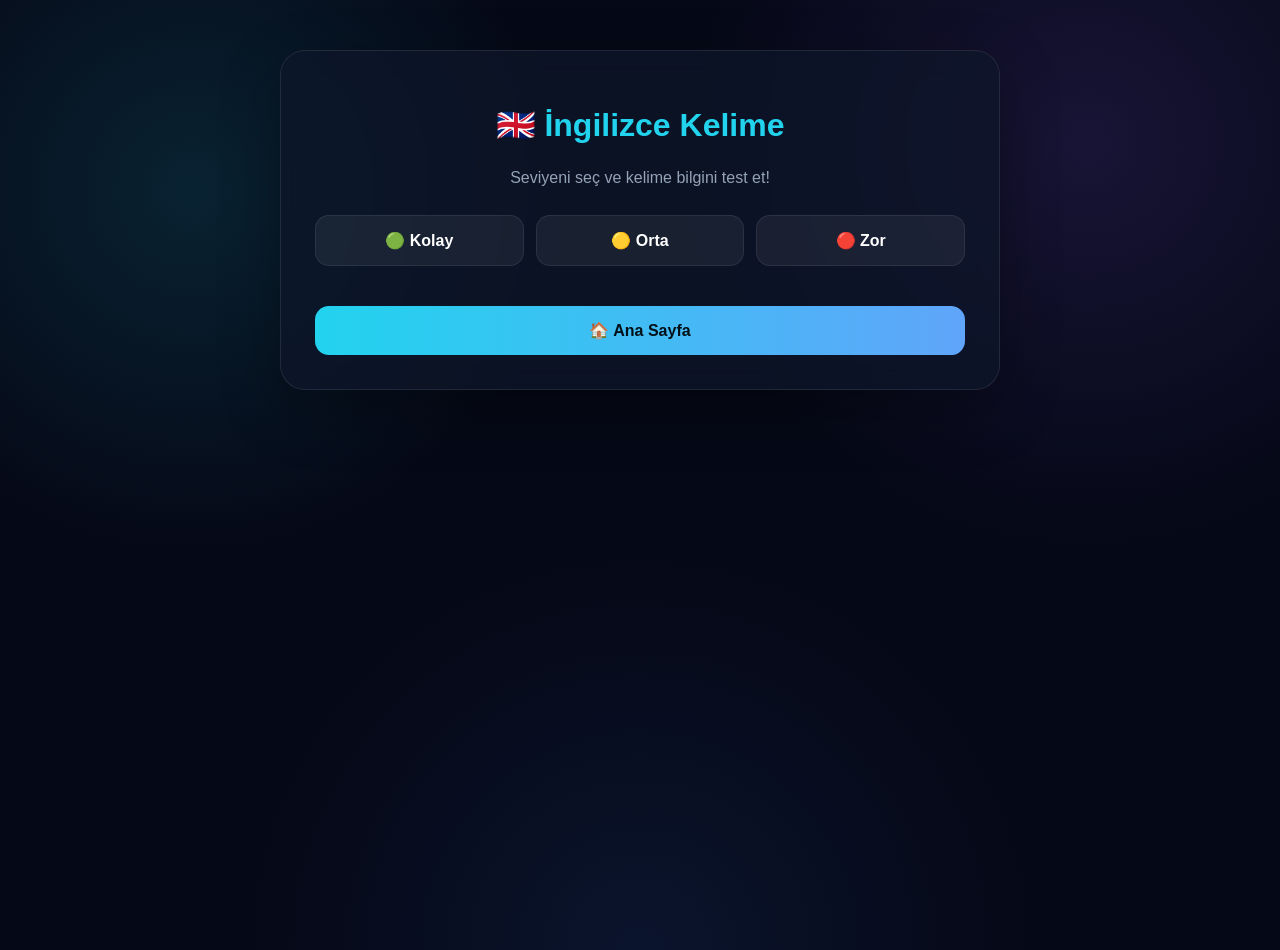
==== commit acef3575: "Calisan eski surume donus" ====
--- a/english.html
+++ b/english.html
@@ -1,422 +1,660 @@
-```html
 <!DOCTYPE html>
 <html lang="tr">
-
 <head>
-    <meta charset="UTF-8">
-    <meta name="viewport" content="width=device-width, initial-scale=1.0">
-
-    <title>İngilizce Kelime 🇬🇧</title>
-
-    <link rel="stylesheet" href="style.css">
-
-    <style>
-        .game-box {
-            max-width: 700px;
-            margin: 40px auto;
-            padding: 35px;
-            text-align: center;
-            background: rgba(255,255,255,0.08);
-            border: 1px solid rgba(255,255,255,0.1);
-            border-radius: 22px;
-            backdrop-filter: blur(10px);
+<meta charset="UTF-8">
+<meta
+    name="viewport"
+    content="width=device-width, initial-scale=1.0">
+<title>İngilizce Kelime 🇬🇧</title>
+<link
+    rel="stylesheet"
+    href="style.css">
+<style>
+.level-select {
+    display: grid;
+    grid-template-columns: repeat(3, 1fr);
+    gap: 12px;
+    margin: 25px 0;
+}
+.level-btn {
+    background: rgba(255,255,255,0.06);
+    color: white;
+    border: 1px solid rgba(255,255,255,0.08);
+}
+.level-btn:hover {
+    border-color: #22d3ee;
+    background: rgba(34,211,238,0.10);
+}
+.level-btn.active {
+    background: linear-gradient(
+        90deg,
+        #22d3ee,
+        #60a5fa
+    );
+    color: #031018;
+}
+.word-box {
+    text-align: center;
+    padding: 30px 20px;
+    margin-bottom: 25px;
+    border-radius: 20px;
+    background: rgba(255,255,255,0.045);
+    border: 1px solid rgba(255,255,255,0.08);
+}
+.word {
+    font-size: 38px;
+    font-weight: 800;
+    color: #22d3ee;
+}
+.word-info {
+    color: #94a3b8;
+    margin-top: 8px;
+}
+@media (max-width: 600px) {
+    .level-select {
+        grid-template-columns: 1fr;
+    }
+    .word {
+        font-size: 32px;
+    }
+}
+</style>
+</head>
+<body>
+<div class="game-container">
+<!-- SEVİYE SEÇİMİ -->
+<div id="levelScreen">
+    <h1>🇬🇧 İngilizce Kelime</h1>
+    <p
+        style="
+        text-align:center;
+        color:#94a3b8;
+        line-height:1.5;
+        ">
+        Seviyeni seç ve kelime bilgini test et!
+    </p>
+    <div class="level-select">
+        <button
+            class="level-btn"
+            onclick="setLevel('easy', this)">
+            🟢 Kolay
+        </button>
+        <button
+            class="level-btn"
+            onclick="setLevel('medium', this)">
+            🟡 Orta
+        </button>
+        <button
+            class="level-btn"
+            onclick="setLevel('hard', this)">
+            🔴 Zor
+        </button>
+    </div>
+    <button
+        class="home"
+        onclick="location.href='index.html'">
+        🏠 Ana Sayfa
+    </button>
+</div>
+<!-- OYUN -->
+<div
+    id="quiz"
+    class="hidden">
+<h1>🇬🇧 İngilizce Kelime</h1>
+<div class="top">
+    <span id="questionNumber">
+        Soru 1 / 10
+    </span>
+    <span id="scoreText">
+        Skor: 0
+    </span>
+</div>
+<div class="progress-bg">
+    <div
+        class="progress"
+        id="progress">
+    </div>
+</div>
+<div class="word-box">
+    <div
+        class="word"
+        id="word">
+    </div>
+    <div class="word-info">
+        Türkçe anlamını seç
+    </div>
+</div>
+<div
+    class="answers"
+    id="answers">
+</div>
+<div id="feedback"></div>
+<button
+    id="nextBtn"
+    class="next-btn hidden"
+    onclick="nextQuestion()">
+    Sonraki Soru →
+</button>
+</div>
+<!-- SONUÇ -->
+<div
+    id="result"
+    class="result hidden">
+<h1>🇬🇧 Quiz Bitti!</h1>
+<div
+    class="final-score"
+    id="finalScore">
+    0 / 10
+</div>
+<p id="message"></p>
+<p class="record">
+    🏆 En yüksek skorun:
+    <span id="highScore">
+        0
+    </span>
+    / 10
+</p>
+<button
+    class="restart"
+    onclick="restartQuiz()">
+    🔄 Tekrar Oyna
+</button>
+<button
+    class="home"
+    onclick="location.href='index.html'">
+    🏠 Ana Sayfa
+</button>
+</div>
+</div>
+<script>
+const words = {
+    easy: [
+        {
+            word: "Apple",
+            answers: [
+                "Elma",
+                "Masa",
+                "Kapı",
+                "Kalem"
+            ],
+            correct: "Elma"
+        },
+        {
+            word: "House",
+            answers: [
+                "Araba",
+                "Ev",
+                "Okul",
+                "Bahçe"
+            ],
+            correct: "Ev"
+        },
+        {
+            word: "Water",
+            answers: [
+                "Su",
+                "Ateş",
+                "Hava",
+                "Toprak"
+            ],
+            correct: "Su"
+        },
+        {
+            word: "Book",
+            answers: [
+                "Kitap",
+                "Defter",
+                "Telefon",
+                "Çanta"
+            ],
+            correct: "Kitap"
+        },
+        {
+            word: "Friend",
+            answers: [
+                "Öğretmen",
+                "Arkadaş",
+                "Komşu",
+                "Doktor"
+            ],
+            correct: "Arkadaş"
+        },
+        {
+            word: "Morning",
+            answers: [
+                "Akşam",
+                "Gece",
+                "Sabah",
+                "Öğle"
+            ],
+            correct: "Sabah"
+        },
+        {
+            word: "Happy",
+            answers: [
+                "Üzgün",
+                "Mutlu",
+                "Kızgın",
+                "Yorgun"
+            ],
+            correct: "Mutlu"
+        },
+        {
+            word: "Fast",
+            answers: [
+                "Yavaş",
+                "Büyük",
+                "Hızlı",
+                "Küçük"
+            ],
+            correct: "Hızlı"
+        },
+        {
+            word: "School",
+            answers: [
+                "Hastane",
+                "Ev",
+                "Okul",
+                "Market"
+            ],
+            correct: "Okul"
+        },
+        {
+            word: "Beautiful",
+            answers: [
+                "Güzel",
+                "Çirkin",
+                "Soğuk",
+                "Eski"
+            ],
+            correct: "Güzel"
         }
-
-        .levels {
-            display: flex;
-            justify-content: center;
-            gap: 10px;
-            flex-wrap: wrap;
-            margin: 25px 0;
+    ],
+    medium: [
+        {
+            word: "Improve",
+            answers: [
+                "Geliştirmek",
+                "Kaybetmek",
+                "Unutmak",
+                "Beklemek"
+            ],
+            correct: "Geliştirmek"
+        },
+        {
+            word: "Reliable",
+            answers: [
+                "Tehlikeli",
+                "Güvenilir",
+                "Pahalı",
+                "Gürültülü"
+            ],
+            correct: "Güvenilir"
+        },
+        {
+            word: "Although",
+            answers: [
+                "Çünkü",
+                "Eğer",
+                "Rağmen",
+                "Sonra"
+            ],
+            correct: "Rağmen"
+        },
+        {
+            word: "Achievement",
+            answers: [
+                "Başarı",
+                "Başlangıç",
+                "Hata",
+                "Karar"
+            ],
+            correct: "Başarı"
+        },
+        {
+            word: "Environment",
+            answers: [
+                "Çevre",
+                "Hükümet",
+                "Ekonomi",
+                "Toplum"
+            ],
+            correct: "Çevre"
+        },
+        {
+            word: "Eventually",
+            answers: [
+                "Aniden",
+                "Sonunda",
+                "Nadiren",
+                "Asla"
+            ],
+            correct: "Sonunda"
+        },
+        {
+            word: "Require",
+            answers: [
+                "Reddetmek",
+                "Gerektirmek",
+                "Övmek",
+                "Taşımak"
+            ],
+            correct: "Gerektirmek"
+        },
+        {
+            word: "Accurate",
+            answers: [
+                "Doğru",
+                "Gizli",
+                "Zor",
+                "Yavaş"
+            ],
+            correct: "Doğru"
+        },
+        {
+            word: "Concern",
+            answers: [
+                "Endişe",
+                "Ödül",
+                "Fırsat",
+                "Tavsiye"
+            ],
+            correct: "Endişe"
+        },
+        {
+            word: "Determine",
+            answers: [
+                "Belirlemek",
+                "Kaçmak",
+                "Kapatmak",
+                "Paylaşmak"
+            ],
+            correct: "Belirlemek"
         }
-
-        .level-btn,
-        .main-btn {
-            padding: 13px 18px;
-            border: none;
-            border-radius: 12px;
-            cursor: pointer;
-            font-weight: bold;
+    ],
+    hard: [
+        {
+            word: "Ambiguous",
+            answers: [
+                "Belirsiz",
+                "Tehlikeli",
+                "Gereksiz",
+                "Kesin"
+            ],
+            correct: "Belirsiz"
+        },
+        {
+            word: "Nevertheless",
+            answers: [
+                "Bu nedenle",
+                "Bununla birlikte",
+                "Örneğin",
+                "Sonuç olarak"
+            ],
+            correct: "Bununla birlikte"
+        },
+        {
+            word: "Reluctant",
+            answers: [
+                "İsteksiz",
+                "Kararlı",
+                "Meraklı",
+                "Cesur"
+            ],
+            correct: "İsteksiz"
+        },
+        {
+            word: "Substantial",
+            answers: [
+                "Önemsiz",
+                "Önemli ölçüde",
+                "Geçici",
+                "Gizli"
+            ],
+            correct: "Önemli ölçüde"
+        },
+        {
+            word: "Inevitable",
+            answers: [
+                "Kaçınılmaz",
+                "İmkânsız",
+                "Geçici",
+                "Şüpheli"
+            ],
+            correct: "Kaçınılmaz"
+        },
+        {
+            word: "Controversial",
+            answers: [
+                "Tartışmalı",
+                "Kesin",
+                "Geleneksel",
+                "Basit"
+            ],
+            correct: "Tartışmalı"
+        },
+        {
+            word: "Meticulous",
+            answers: [
+                "Dikkatsiz",
+                "Titiz",
+                "Kızgın",
+                "Şaşkın"
+            ],
+            correct: "Titiz"
+        },
+        {
+            word: "Convey",
+            answers: [
+                "İletmek",
+                "Gizlemek",
+                "Reddetmek",
+                "Unutmak"
+            ],
+            correct: "İletmek"
+        },
+        {
+            word: "Predominantly",
+            answers: [
+                "Tamamen",
+                "Büyük ölçüde",
+                "Nadiren",
+                "Kesinlikle"
+            ],
+            correct: "Büyük ölçüde"
+        },
+        {
+            word: "Deteriorate",
+            answers: [
+                "İyileşmek",
+                "Kötüleşmek",
+                "Değiştirmek",
+                "Başlamak"
+            ],
+            correct: "Kötüleşmek"
         }
-
-        .level-btn {
-            background: rgba(255,255,255,0.1);
-            color: white;
-        }
-
-        .level-btn.active {
-            background: white;
-            color: #0f172a;
-        }
-
-        .progress {
-            color: #cbd5e1;
-            margin-bottom: 20px;
-        }
-
-        .word {
-            font-size: 48px;
-            font-weight: bold;
-            margin: 30px 0;
-        }
-
-        .question {
-            color: #cbd5e1;
-            margin-bottom: 20px;
-        }
-
-        #answerInput {
-            width: 100%;
-            padding: 16px;
-            border-radius: 12px;
-            border: 1px solid rgba(255,255,255,0.2);
-            background: rgba(0,0,0,0.2);
-            color: white;
-            font-size: 18px;
-            text-align: center;
-            outline: none;
-        }
-
-        #answerInput:focus {
-            border-color: white;
-        }
-
-        .main-btn {
-            margin-top: 15px;
-            width: 100%;
-            background: white;
-            color: #0f172a;
-            font-size: 15px;
-        }
-
-        #feedback {
-            min-height: 30px;
-            margin-top: 20px;
-            font-size: 18px;
-            font-weight: bold;
-        }
-
-        #nextBtn {
-            display: none;
-        }
-
-        .score {
-            margin-top: 20px;
-            color: #cbd5e1;
-        }
-
-        .remaining {
-            margin-top: 15px;
-            color: #94a3b8;
-            font-size: 14px;
-        }
-
-        #result {
-            display: none;
-        }
-
-        #finalScore {
-            font-size: 50px;
-            font-weight: bold;
-            margin: 20px 0;
-        }
-    </style>
-</head>
-
-<body>
-
-<div class="container">
-
-    <header>
-        <h1>🇬🇧 İngilizce Kelime</h1>
-        <p>Her turda yeni kelimelerle kendini test et!</p>
-    </header>
-
-    <div class="game-box">
-
-        <div id="gameArea">
-
-            <h2>Seviye Seç</h2>
-
-            <div class="levels">
-
-                <button class="level-btn active" data-level="easy">
-                    🟢 Kolay
-                </button>
-
-                <button class="level-btn" data-level="medium">
-                    🟡 Orta
-                </button>
-
-                <button class="level-btn" data-level="hard">
-                    🔴 Zor
-                </button>
-
-            </div>
-
-            <div class="progress" id="progress">
-                Soru 1 / 10
-            </div>
-
-            <div class="question">
-                Bu kelimenin Türkçe anlamı nedir?
-            </div>
-
-            <div class="word" id="word">
-                -
-            </div>
-
-            <form id="answerForm">
-
-                <input
-                    id="answerInput"
-                    type="text"
-                    placeholder="Türkçe anlamını yaz..."
-                    autocomplete="off"
-                    required>
-
-                <button
-                    class="main-btn"
-                    type="submit">
-                    Cevapla
-                </button>
-
-            </form>
-
-            <div id="feedback"></div>
-
-            <button
-                class="main-btn"
-                id="nextBtn"
-                type="button">
-                Sonraki Kelime →
-            </button>
-
-            <div class="score">
-                Puan: <span id="score">0</span>
-            </div>
-
-            <div class="remaining" id="remaining"></div>
-
-        </div>
-
-
-        <div id="result">
-
-            <h2>🎉 Tur Bitti!</h2>
-
-            <div id="finalScore">
-                0 / 10
-            </div>
-
-            <p id="finalMessage"></p>
-
-            <button
-                class="main-btn"
-                id="restartBtn"
-                type="button">
-                🔄 Yeni Tur
-            </button>
-
-            <button
-                class="main-btn"
-                type="button"
-                onclick="location.href='index.html'">
-                🏠 Ana Sayfa
-            </button>
-
-        </div>
-
-    </div>
-
-</div>
-
-
-<!-- ÖNCE VERİ DOSYASI -->
-
-<script src="data.js"></script>
-
-
-<!-- SONRA OYUN KODU -->
-
-<script>
-
-let level = "easy";
-let words = [];
-let current = 0;
+    ]
+};
+let selectedLevel = "";
+let currentQuestion = 0;
 let score = 0;
 let answered = false;
-
-
-/* KELİMELERİ KARIŞTIR */
-
-function shuffle(array) {
-
-    const result = [...array];
-
-    for (let i = result.length - 1; i > 0; i--) {
-
-        const j =
-            Math.floor(Math.random() * (i + 1));
-
-        [result[i], result[j]] =
-            [result[j], result[i]];
+function setLevel(level, button) {
+    selectedLevel = level;
+    currentQuestion = 0;
+    score = 0;
+    document
+        .querySelectorAll(".level-btn")
+        .forEach(btn => {
+            btn.classList.remove("active");
+        });
+    button.classList.add("active");
+    document
+        .getElementById("levelScreen")
+        .classList
+        .add("hidden");
+    document
+        .getElementById("quiz")
+        .classList
+        .remove("hidden");
+    loadQuestion();
+}
+function loadQuestion() {
+    answered = false;
+    document
+        .getElementById("nextBtn")
+        .classList
+        .add("hidden");
+    document
+        .getElementById("feedback")
+        .textContent = "";
+    const q =
+        words[selectedLevel][currentQuestion];
+    document
+        .getElementById("questionNumber")
+        .textContent =
+        `Soru ${currentQuestion + 1} / 10`;
+    document
+        .getElementById("scoreText")
+        .textContent =
+        `Skor: ${score}`;
+    document
+        .getElementById("progress")
+        .style.width =
+        `${(currentQuestion / 10) * 100}%`;
+    document
+        .getElementById("word")
+        .textContent =
+        q.word;
+    const answers =
+        document.getElementById("answers");
+    answers.innerHTML = "";
+    q.answers.forEach(answer => {
+        const button =
+            document.createElement("button");
+        button.textContent =
+            answer;
+        button.classList.add("answer");
+        button.onclick =
+            () => checkAnswer(button, answer);
+        answers.appendChild(button);
+    });
+}
+function checkAnswer(button, answer) {
+    if (answered) return;
+    answered = true;
+    const q =
+        words[selectedLevel][currentQuestion];
+    document
+        .querySelectorAll(".answer")
+        .forEach(btn => {
+            if (
+                btn.textContent === q.correct
+            ) {
+                btn.classList.add("correct");
+            }
+        });
+    if (answer === q.correct) {
+        score++;
+        button.classList.add("correct");
+        document
+            .getElementById("feedback")
+            .textContent =
+            "✅ Doğru!";
+    } else {
+        button.classList.add("wrong");
+        document
+            .getElementById("feedback")
+            .textContent =
+            `❌ Yanlış! Doğru cevap: ${q.correct}`;
     }
-
-    return result;
-}
-
-
-/* DAHA ÖNCE GÖRÜLEN KELİMELER */
-
-function getSeenWords() {
-
-    const saved =
-        localStorage.getItem(
-            "englishSeen_" + level
-        );
-
-    if (!saved) return [];
-
-    try {
-        return JSON.parse(saved);
-    } catch {
-        return [];
+    document
+        .getElementById("scoreText")
+        .textContent =
+        `Skor: ${score}`;
+    document
+        .getElementById("nextBtn")
+        .classList
+        .remove("hidden");
+}
+function nextQuestion() {
+    currentQuestion++;
+    if (currentQuestion >= 10) {
+        showResult();
+    } else {
+        loadQuestion();
     }
 }
-
-
-/* KELİMEYİ GÖRÜLDÜ OLARAK KAYDET */
-
-function markAsSeen(word) {
-
-    const seen = getSeenWords();
-
-    if (!seen.includes(word)) {
-
-        seen.push(word);
-
+function showResult() {
+    document
+        .getElementById("quiz")
+        .classList
+        .add("hidden");
+    document
+        .getElementById("result")
+        .classList
+        .remove("hidden");
+    document
+        .getElementById("finalScore")
+        .textContent =
+        `${score} / 10`;
+    let message = "";
+    if (score === 10) {
+        message =
+            "🔥 Mükemmel! Hepsini bildin!";
+    } else if (score >= 8) {
+        message =
+            "🏆 Çok iyi! İngilizcen sağlam.";
+    } else if (score >= 6) {
+        message =
+            "👏 Güzel skor!";
+    } else if (score >= 4) {
+        message =
+            "🙂 Fena değil! Biraz daha pratik yap.";
+    } else {
+        message =
+            "😄 Bir tur daha dene!";
+    }
+    document
+        .getElementById("message")
+        .textContent =
+        message;
+    const storageKey =
+        "englishHighScore_" +
+        selectedLevel;
+    let highScore =
+        Number(
+            localStorage.getItem(storageKey)
+        ) || 0;
+    if (score > highScore) {
+        highScore = score;
         localStorage.setItem(
-            "englishSeen_" + level,
-            JSON.stringify(seen)
+            storageKey,
+            highScore
         );
     }
-}
-
-
-/* YENİ TUR OLUŞTUR */
-
-function createRound() {
-
-    const allWords =
-        englishWords[level];
-
-    let seen =
-        getSeenWords();
-
-
-    let available =
-        allWords.filter(word =>
-            !seen.includes(word[0])
-        );
-
-
-    /*
-       Yeterli yeni kelime varsa
-       sadece daha önce görülmeyenlerden seç.
-    */
-
-    if (available.length >= 10) {
-
-        words =
-            shuffle(available).slice(0, 10);
-
-    } else if (available.length > 0) {
-
-        /*
-           Son kalan kelimeleri kullan.
-        */
-
-        words =
-            shuffle(available);
-
-    } else {
-
-        /*
-           Bu seviyedeki bütün kelimeler
-           tüketildiyse yeni döngü başlat.
-        */
-
-        localStorage.removeItem(
-            "englishSeen_" + level
-        );
-
-        words =
-            shuffle([...allWords]).slice(0, 10);
-    }
-
-
-    /*
-       Seçilen kelimeleri kaydet.
-    */
-
-    words.forEach(word =>
-        markAsSeen(word[0])
-    );
-
-
-    updateRemaining();
-}
-
-
-/* KALAN KELİME SAYISI */
-
-function updateRemaining() {
-
-    const total =
-        englishWords[level].length;
-
-    const seen =
-        getSeenWords().length;
-
-    const remaining =
-        Math.max(0, total - seen);
-
-    document.getElementById("remaining")
+    document
+        .getElementById("highScore")
         .textContent =
-        `Bu seviyede daha önce görülmemiş ${remaining} kelime kaldı.`;
-}
-
-
-/* KELİMEYİ GÖSTER */
-
-function loadWord() {
-
-    answered = false;
-
-    const currentWord =
-        words[current];
-
-    document.getElementById("word")
-        .textContent =
-        currentWord[0];
-
-    document.getElementById("progress")
-        .textContent =
-        `Soru ${current + 1} / ${words.length}`;
-
-    document.getElementById("answerInput")
-        .value = "";
-
-    document.getElementById("answerInput")
-        .disabled = false;
-
-    document.getElementById("feedback")
-        .textContent = "";
-
-    document.getElementById("nextBtn")
-        .style.display = "none";
-
-    document.getElementById("answerInput")
-        .focus
-```
+        highScore;
+}
+function restartQuiz() {
+    currentQuestion = 0;
+    score = 0;
+    document
+        .getElementById("result")
+        .classList
+        .add("hidden");
+    document
+        .getElementById("levelScreen")
+        .classList
+        .remove("hidden");
+    document
+        .querySelectorAll(".level-btn")
+        .forEach(btn => {
+            btn.classList.remove("active");
+        });
+}
+</script>
+</body>
+</html>
--- a/style.css
+++ b/style.css
@@ -1,141 +1,573 @@
-```css
 * {
+    box-sizing: border-box;
+}
+
+:root {
+    --bg: #050816;
+    --card: rgba(15, 23, 42, 0.72);
+    --card-hover: rgba(20, 35, 60, 0.9);
+    --text: #f8fafc;
+    --muted: #94a3b8;
+    --cyan: #22d3ee;
+    --blue: #3b82f6;
+    --purple: #8b5cf6;
+    --border: rgba(255,255,255,0.09);
+}
+
+body {
     margin: 0;
-    padding: 0;
-    box-sizing: border-box;
-}
-
-body {
+    min-height: 100vh;
     font-family: Arial, sans-serif;
-    background: linear-gradient(135deg, #0f172a, #1e293b);
-    color: white;
-    min-height: 100vh;
-}
+    color: var(--text);
+
+    background:
+        radial-gradient(circle at 15% 20%, rgba(34,211,238,0.13), transparent 28%),
+        radial-gradient(circle at 85% 15%, rgba(139,92,246,0.14), transparent 30%),
+        radial-gradient(circle at 50% 100%, rgba(59,130,246,0.10), transparent 35%),
+        var(--bg);
+}
+
+
+/* ANA CONTAINER */
 
 .container {
-    width: 90%;
-    max-width: 1200px;
+    width: 92%;
+    max-width: 1100px;
     margin: auto;
-    padding: 40px 0;
-}
+}
+
+
+/* HEADER */
 
 header {
     text-align: center;
-    margin-bottom: 45px;
+    padding: 70px 0 45px;
 }
 
 header h1 {
-    font-size: 48px;
-    margin-bottom: 10px;
+    margin: 0;
+    font-size: 52px;
+    font-weight: 800;
+
+    background: linear-gradient(
+        90deg,
+        var(--cyan),
+        #60a5fa,
+        var(--purple)
+    );
+
+    -webkit-background-clip: text;
+    -webkit-text-fill-color: transparent;
 }
 
 header p {
-    color: #cbd5e1;
+    margin-top: 15px;
+    color: var(--muted);
     font-size: 18px;
 }
+
 
 /* REKORLAR */
 
 .stats {
     display: grid;
     grid-template-columns: repeat(3, 1fr);
-    gap: 20px;
-    margin-bottom: 50px;
+    gap: 18px;
+    margin-bottom: 45px;
 }
 
 .stat {
-    background: rgba(255, 255, 255, 0.08);
-    border: 1px solid rgba(255, 255, 255, 0.1);
+    padding: 23px;
     border-radius: 18px;
-    padding: 25px;
-    text-align: center;
-    backdrop-filter: blur(10px);
+
+    background: var(--card);
+    border: 1px solid var(--border);
+
+    backdrop-filter: blur(12px);
+
+    transition: 0.25s;
+}
+
+.stat:hover {
+    transform: translateY(-4px);
+    border-color: rgba(34,211,238,0.35);
 }
 
 .stat-title {
-    color: #cbd5e1;
-    font-size: 15px;
-    margin-bottom: 10px;
+    color: var(--muted);
+    font-size: 14px;
 }
 
 .stat-value {
+    margin-top: 8px;
+    font-size: 27px;
+    font-weight: 800;
+    color: var(--cyan);
+}
+
+
+/* BÖLÜM BAŞLIĞI */
+
+.section-title {
+    margin-bottom: 22px;
     font-size: 28px;
-    font-weight: bold;
-}
-
-/* OYUNLAR */
-
-.section-title {
-    font-size: 30px;
-    margin-bottom: 25px;
-}
+}
+
+
+/* OYUN GRID */
 
 .games {
     display: grid;
-    grid-template-columns: repeat(3, 1fr);
-    gap: 25px;
-}
+    grid-template-columns: repeat(2, 1fr);
+    gap: 22px;
+}
+
+
+/* OYUN KARTI */
 
 .card {
-    background: rgba(255, 255, 255, 0.08);
-    border: 1px solid rgba(255, 255, 255, 0.1);
+    position: relative;
+    overflow: hidden;
+
+    padding: 30px;
+    min-height: 230px;
+
+    border-radius: 24px;
+
+    background: var(--card);
+    border: 1px solid var(--border);
+
+    backdrop-filter: blur(14px);
+
+    cursor: pointer;
+
+    transition:
+        transform 0.25s ease,
+        border-color 0.25s ease,
+        background 0.25s ease,
+        box-shadow 0.25s ease;
+}
+
+
+/* Kartın ışık efekti */
+
+.card::before {
+    content: "";
+    position: absolute;
+
+    width: 160px;
+    height: 160px;
+
+    right: -70px;
+    top: -70px;
+
+    border-radius: 50%;
+
+    background: rgba(34,211,238,0.10);
+
+    filter: blur(10px);
+
+    transition: 0.3s;
+}
+
+
+/* Hover */
+
+.card:hover {
+    transform: translateY(-8px) scale(1.01);
+
+    background: var(--card-hover);
+
+    border-color: rgba(34,211,238,0.45);
+
+    box-shadow:
+        0 20px 50px rgba(0,0,0,0.35),
+        0 0 25px rgba(34,211,238,0.08);
+}
+
+.card:hover::before {
+    transform: scale(1.7);
+}
+
+
+/* İKON */
+
+.icon {
+    position: relative;
+    z-index: 1;
+
+    width: 68px;
+    height: 68px;
+
+    display: flex;
+    align-items: center;
+    justify-content: center;
+
+    border-radius: 18px;
+
+    background: rgba(255,255,255,0.06);
+
+    font-size: 38px;
+
+    margin-bottom: 18px;
+
+    transition: 0.25s;
+}
+
+.card:hover .icon {
+    transform: scale(1.08) rotate(-3deg);
+}
+
+
+/* KART YAZILARI */
+
+.card h2 {
+    position: relative;
+    z-index: 1;
+
+    margin: 0 0 10px;
+
+    font-size: 23px;
+}
+
+.card p {
+    position: relative;
+    z-index: 1;
+
+    margin: 0;
+
+    color: var(--muted);
+
+    line-height: 1.55;
+
+    max-width: 500px;
+}
+
+.card span {
+    position: relative;
+    z-index: 1;
+
+    display: inline-block;
+
+    margin-top: 18px;
+
+    color: var(--cyan);
+
+    font-weight: bold;
+
+    transition: 0.2s;
+}
+
+.card:hover span {
+    transform: translateX(5px);
+}
+
+
+/* YAKINDA */
+
+.coming {
+    margin-top: 30px;
+    padding: 28px;
+
+    text-align: center;
+
     border-radius: 20px;
-    padding: 30px;
+
+    background: rgba(15,23,42,0.55);
+
+    border: 1px dashed rgba(148,163,184,0.25);
+
+    color: var(--muted);
+}
+
+
+/* FOOTER */
+
+footer {
+    text-align: center;
+    padding: 50px 0 25px;
+
+    color: #64748b;
+
+    font-size: 14px;
+}
+
+
+/* OYUN SAYFALARI */
+
+.game-container {
+    width: 92%;
+    max-width: 720px;
+
+    margin: 50px auto;
+
+    padding: 34px;
+
+    border-radius: 25px;
+
+    background: var(--card);
+
+    border: 1px solid var(--border);
+
+    backdrop-filter: blur(14px);
+
+    box-shadow:
+        0 20px 60px rgba(0,0,0,0.30);
+}
+
+.game-container h1 {
+    color: var(--cyan);
+    text-align: center;
+}
+
+
+/* ÜST BİLGİ */
+
+.top {
+    display: flex;
+    justify-content: space-between;
+
+    margin-bottom: 15px;
+
+    color: var(--muted);
+}
+
+
+/* PROGRESS */
+
+.progress-bg {
+    width: 100%;
+    height: 9px;
+
+    background: rgba(255,255,255,0.07);
+
+    border-radius: 20px;
+
+    overflow: hidden;
+
+    margin-bottom: 28px;
+}
+
+.progress {
+    height: 100%;
+    width: 0;
+
+    background: linear-gradient(
+        90deg,
+        var(--cyan),
+        var(--blue),
+        var(--purple)
+    );
+
+    transition: width 0.3s ease;
+}
+
+
+/* SORU */
+
+#question {
+    font-size: 23px;
+    line-height: 1.45;
+    margin-bottom: 23px;
+}
+
+
+/* BUTONLAR */
+
+button {
+    border: none;
+    border-radius: 14px;
+
+    padding: 15px;
+
+    font-size: 16px;
+    font-weight: bold;
+
     cursor: pointer;
-    transition: 0.25s;
-    backdrop-filter: blur(10px);
-}
-
-.card:hover {
-    transform: translateY(-7px);
-    background: rgba(255, 255, 255, 0.13);
-}
-
-.icon {
-    font-size: 45px;
-    margin-bottom: 18px;
-}
-
-.card h2 {
-    margin-bottom: 12px;
-    font-size: 22px;
-}
-
-.card p {
-    color: #cbd5e1;
-    line-height: 1.6;
-    min-height: 75px;
-}
-
-.card span {
-    display: inline-block;
-    margin-top: 20px;
+
+    transition: 0.2s;
+}
+
+button:hover {
+    transform: translateY(-2px);
+}
+
+.answer {
+    width: 100%;
+
+    margin-bottom: 11px;
+
+    text-align: left;
+
+    color: white;
+
+    background: rgba(255,255,255,0.06);
+
+    border: 1px solid rgba(255,255,255,0.07);
+}
+
+.answer:hover {
+    background: rgba(34,211,238,0.10);
+    border-color: rgba(34,211,238,0.3);
+}
+
+.correct {
+    background: #15803d !important;
+}
+
+.wrong {
+    background: #b91c1c !important;
+}
+
+
+/* INPUT */
+
+input {
+    width: 100%;
+
+    padding: 16px;
+
+    border-radius: 14px;
+
+    border: 1px solid var(--border);
+
+    background: rgba(255,255,255,0.06);
+
+    color: white;
+
+    font-size: 17px;
+
+    outline: none;
+}
+
+input:focus {
+    border-color: var(--cyan);
+
+    box-shadow:
+        0 0 0 3px rgba(34,211,238,0.08);
+}
+
+
+/* FEEDBACK */
+
+#feedback {
+    min-height: 28px;
+
+    text-align: center;
+
+    margin: 15px 0;
+
     font-weight: bold;
 }
 
-/* YAKINDA */
-
-.coming {
-    margin-top: 45px;
-    padding: 20px;
-    text-align: center;
-    border-radius: 15px;
-    background: rgba(255, 255, 255, 0.06);
-    color: #cbd5e1;
-}
-
-/* FOOTER */
-
-footer {
-    text-align: center;
-    margin-top: 50px;
-    color: #94a3b8;
-    font-size: 14px;
-}
-
-/* TELEFON */
-
-@media (max-width: 800px) {
+
+/* GENEL BUTONLAR */
+
+.next-btn,
+.restart,
+.home,
+.guess-btn {
+    width: 100%;
+
+    margin-top: 15px;
+
+    color: #031018;
+
+    background: linear-gradient(
+        90deg,
+        var(--cyan),
+        #60a5fa
+    );
+}
+
+
+/* SONUÇ */
+
+.result {
+    text-align: center;
+}
+
+.result h2 {
+    color: var(--cyan);
+    font-size: 34px;
+}
+
+.final-score,
+.score {
+    font-size: 52px;
+    font-weight: 800;
+
+    margin: 22px 0;
+}
+
+.record {
+    color: #fbbf24;
+}
+
+
+/* İPUÇLARI */
+
+.clue-box,
+.cast-box {
+    padding: 26px;
+
+    margin-bottom: 20px;
+
+    border-radius: 18px;
+
+    background: rgba(255,255,255,0.045);
+
+    border: 1px solid var(--border);
+}
+
+.clue-title,
+.cast-title {
+    text-align: center;
+
+    color: var(--cyan);
+
+    margin-bottom: 15px;
+}
+
+.clue {
+    text-align: center;
+
+    font-size: 21px;
+
+    line-height: 1.5;
+}
+
+.actor {
+    padding: 16px;
+
+    margin-bottom: 10px;
+
+    border-radius: 13px;
+
+    text-align: center;
+
+    background: rgba(255,255,255,0.06);
+}
+
+
+/* GİZLE */
+
+.hidden {
+    display: none;
+}
+
+
+/* MOBİL */
+
+@media (max-width: 700px) {
+
+    header {
+        padding: 45px 0 30px;
+    }
+
+    header h1 {
+        font-size: 38px;
+    }
 
     .stats {
         grid-template-columns: 1fr;
@@ -145,12 +577,13 @@
         grid-template-columns: 1fr;
     }
 
-    header h1 {
-        font-size: 36px;
+    .game-container {
+        margin: 20px auto;
+        padding: 23px;
     }
 
-    .container {
-        width: 92%;
+    #question {
+        font-size: 20px;
     }
-}
-```
+
+}
